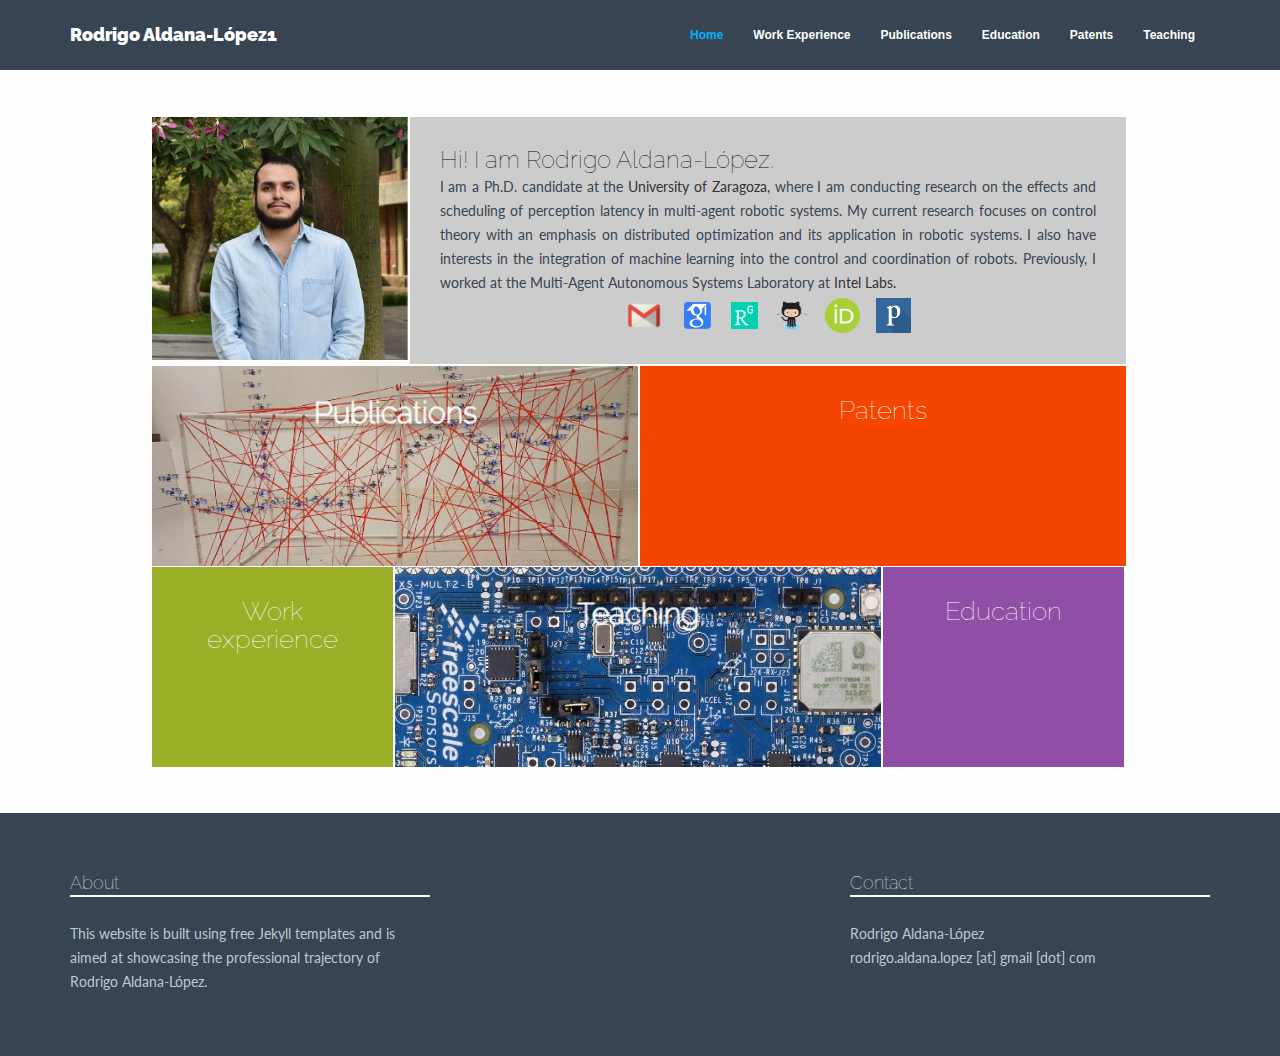
==== index.html @ 0942ccd3 "changed publications" ====
<!DOCTYPE html>
<html>
   <head>
      <meta charset="utf-8">
      <meta http-equiv="X-UA-Compatible" content="IE=edge">
      <meta name="viewport" content="width=device-width, initial-scale=1">
      <meta name="description" content="">
      <meta name="author" content="">
      <link rel="shortcut icon" href="/assets/ico/favicon.ico">
      <title>Rodrigo Aldana-López - Home</title>
      <!-- Bootstrap core CSS -->
      <link href="/assets/css/bootstrap.css" rel="stylesheet">
      <!-- Custom styles for this template -->
      <link href="/assets/css/style.css" rel="stylesheet">
      <link href="/assets/css/font-awesome.min.css" rel="stylesheet">
      <link rel="stylesheet" href="/css/main.css">
      <!--  <link rel="alternate" type="application/rss+xml" title="Rodrigo Aldana-López" href="http://localhost:4000/feed.xml">-->
      <!-- Custom CSS -->
      <!--<link rel="stylesheet" href="/css/main.css">-->
      <!-- Just for debugging purposes. Don't actually copy this line! -->
      <!--[if lt IE 9]><script src="../../assets/js/ie8-responsive-file-warning.js"></script><![endif]-->
      <!-- HTML5 shim and Respond.js IE8 support of HTML5 elements and media queries -->
      <!--[if lt IE 9]>
      <script src="https://oss.maxcdn.com/libs/html5shiv/3.7.0/html5shiv.js"></script>
      <script src="https://oss.maxcdn.com/libs/respond.js/1.4.2/respond.min.js"></script>
      <![endif]-->
   </head>
   <body>
      <!-- Fixed navbar -->
      <div class="navbar navbar-default navbar-fixed-top" role="navigation">
         <div class="container">
            <div class="navbar-header">
               <button type="button" class="navbar-toggle" data-toggle="collapse" data-target=".navbar-collapse">
               <span class="sr-only">Toggle navigation</span>
               <span class="icon-bar"></span>
               <span class="icon-bar"></span>
               <span class="icon-bar"></span>
               </button>
               <a class="navbar-brand" href="/">Rodrigo Aldana-López1</a>
            </div>
            <div class="navbar-collapse collapse navbar-right">
               <ul class="nav navbar-nav">
                  <li class="active"><a href="/">Home</a></li>
                  <li ><a href="career.html">Work Experience</a></li>
                  <li ><a href="publicationsDate.html">Publications</a></li>
                  <li ><a href="education.html">Education</a></li>
                  <li ><a href="patents.html">Patents</a></li>
                  <li ><a href="teaching.html">Teaching</a></li>
               </ul>
            </div>
            <!--/.nav-collapse -->
         </div>
      </div>
      <div class="page-content margin-bot-big">
         <div class="wrapper">
            <div class="home">
               <br><br><br><br><br>
               <div class="col col-12">
                  <div class="col col-33">
                     <div class="block glass"> <img alt="avatar" src="assets/avatar.png" >
                     </div>
                  </div>
                  <div class="col col-34">
                     <div class="block Cgrey">
                        <div class="block-body">
                           <h3>Hi! I am Rodrigo Aldana-López.</h3>
                           <p class="black-text" align="justify">I am a Ph.D. candidate at the <a class="begin-block" href="http://diis.unizar.es/en/PhD_eng" >University of Zaragoza,</a> where I am conducting research on the effects and scheduling of perception latency in multi-agent robotic systems. My current research focuses on control theory with an emphasis on distributed optimization and its application in robotic systems. I also have interests in the integration of machine learning into the control and coordination of robots. Previously, I worked at the Multi-Agent Autonomous Systems Laboratory at <a class="begin-block" href="https://www.intel.es/content/www/es/es/research/overview.html" >Intel Labs.</a>
                           <center>
                              <a href="mailto:rodrigo.aldana.lopez@gmail.com">
                              <img alt="email" src="assets/gmail.png" width="38" height="25">
                              </a>&ensp;
                              <a href="https://scholar.google.com/citations?user=mmp6hHQAAAAJ&hl=es">
                              <img alt="google_scholar" src="assets/google_scholar.png" width="37" height="35">
                              </a>&ensp;
                              <a href="https://www.researchgate.net/profile/Rodrigo-Aldana"> 
                              <img alt="research_gate" src="assets/research_gate.png" width="27" height="25">
                              </a>&ensp; 
                              <a href="https://github.com/RodrigoAldana">
                              <img alt="github" src="assets/github.png" width="35" height="30">
                              </a>&ensp;
                              <a href="https://orcid.org/0000-0001-6939-6523">
                              <img alt="orcid" src="assets/orcid.png" width="35" height="30">
                              </a>&ensp;
                              <a href="https://www.webofscience.com/wos/author/record/AAH-5642-2020">
                              <img alt="publons" src="assets/publons.png" width="35" height="30">
                              </a>
                           </center>
                        </div>
                     </div>
                  </div>
               </div>
               <div class="col col-12">
                  <div class="col col-6">
                     <div class="block" style="background-image:url(assets/1.png); background-position: center; background-size: 100%; opacity:1;">
                        <div class="block-body height-2">
                           <h2 align="center">
                              <a class="custom"  href="publicationsDate.html">Publications</a>
                           </h2>
                        </div>
                     </div>
                  </div>
                  <div class="col col-6">
                     <div class="block Cred">
                        <div class="block-body height-2">
                           <h2 align="center">
                              <a class="post-link blocks"  href="patents.html">Patents</a>
                           </h2>
                        </div>
                     </div>
                  </div>
                  <div class="col col-3">
                     <div class="block Cgreen">
                        <div class="block-body height-2">
                           <h2 align="center">
                              <a class="post-link blocks"  href="career.html">Work experience</a>
                           </h2>
                        </div>
                     </div>
                  </div>
                  <div class="col col-6">
                     <div class="block" style="background-image:url(assets/12.jpg); background-position: center; background-size: 120%; opacity:1;">
                        <div class="block-body height-2">
                           <h2 align="center">
                              <a class="custom"  href="teaching.html">Teaching</a>
                           </h2>
                        </div>
                     </div>
                  </div>
                  <div class="col col-3">
                     <div class="block Cpurple">
                        <div class="block-body height-2">
                           <h2 align="center">
                              <a class="post-link blocks"  href="education.html">Education</a>
                           </h2>
                        </div>
                     </div>
                  </div>
               </div>
            </div>
         </div>
      </div>
      <div id="footerwrap">
         <div class="container">
            <div class="row">
               <div class="col-lg-4">
                  <h4>About</h4>
                  <div class="hline-w"></div>
                  <p>This website is built using free Jekyll templates and is aimed at showcasing the professional trajectory of Rodrigo Aldana-López.</p>
               </div>
               <div class="col-lg-4">
               </div>
               <div class="col-lg-4">
                  <h4>Contact</h4>
                  <div class="hline-w"></div>
                  <p>
                     Rodrigo Aldana-López <br>
                     rodrigo.aldana.lopez [at] gmail [dot] com <br>
                  </p>
               </div>
            </div>
            <! --/row -->
         </div>
         <! --/container -->
      </div>
      <! --/footerwrap -->
      <script src="https://ajax.googleapis.com/ajax/libs/jquery/1.11.0/jquery.min.js"></script>
      <script src="/assets/js/bootstrap.min.js"></script>
      <script src="/assets/js/retina-1.1.0.js"></script>
      <script src="/assets/js/jquery.hoverdir.js"></script>
      <script src="/assets/js/jquery.hoverex.min.js"></script>
      <script src="/assets/js/jquery.prettyPhoto.js"></script>
      <script src="/assets/js/jquery.isotope.min.js"></script>
      <script src="/assets/js/custom.js"></script>
      <script>
         // Portfolio
         (function($) {
         	"use strict";
         	var $container = $('.portfolio'),
         		$items = $container.find('.portfolio-item'),
         		portfolioLayout = 'fitRows';
         		
         		if( $container.hasClass('portfolio-centered') ) {
         			portfolioLayout = 'masonry';
         		}
         				
         		$container.isotope({
         			filter: '*',
         			animationEngine: 'best-available',
         			layoutMode: portfolioLayout,
         			animationOptions: {
         			duration: 750,
         			easing: 'linear',
         			queue: false
         		},
         		masonry: {
         		}
         		}, refreshWaypoints());
         		
         		function refreshWaypoints() {
         			setTimeout(function() {
         			}, 1000);   
         		}
         				
         		$('nav.portfolio-filter ul a').on('click', function() {
         				var selector = $(this).attr('data-filter');
         				$container.isotope({ filter: selector }, refreshWaypoints());
         				$('nav.portfolio-filter ul a').removeClass('active');
         				$(this).addClass('active');
         				return false;
         		});
         		
         		function getColumnNumber() { 
         			var winWidth = $(window).width(), 
         			columnNumber = 1;
         		
         			if (winWidth > 1200) {
         				columnNumber = 5;
         			} else if (winWidth > 950) {
         				columnNumber = 4;
         			} else if (winWidth > 600) {
         				columnNumber = 3;
         			} else if (winWidth > 400) {
         				columnNumber = 2;
         			} else if (winWidth > 250) {
         				columnNumber = 1;
         			}
         				return columnNumber;
         			}       
         			
         			function setColumns() {
         				var winWidth = $(window).width(), 
         				columnNumber = getColumnNumber(), 
         				itemWidth = Math.floor(winWidth / columnNumber);
         				
         				$container.find('.portfolio-item').each(function() { 
         					$(this).css( { 
         					width : itemWidth + 'px' 
         				});
         			});
         		}
         		
         		function setPortfolio() { 
         			setColumns();
         			$container.isotope('reLayout');
         		}
         			
         		$container.imagesLoaded(function () { 
         			setPortfolio();
         		});
         		
         		$(window).on('resize', function () { 
         		setPortfolio();          
         	});
         })(jQuery);
      </script>
   </body>
</html>
---- assets/css/style.css ----
/*	################################################################

	Author: Carlos Alvarez
	URL: http://alvarez.is

	Project Name: SOLID - Bootstrap 3 Theme
	Version: 1.0
	URL: http://alvarez.is
	
################################################################# */ 
@import url(http://fonts.googleapis.com/css?family=Raleway:400,700,900);
@import url(http://fonts.googleapis.com/css?family=Lato:400,900);
@import url("prettyPhoto.css") screen;
@import url("hoverex-all.css") screen;

/*	################################################################
	1. GENERAL STRUCTURES
################################################################# */
	* { 
		margin: 0;
		padding: 0px;
	} 

body { 
	background: #ffffff; 
	margin: 0; 
	height: 100%; 
	color: #384452;
	font-family: 'Lato', sans-serif;
	font-weight: 400;
	}

h1, h2, h3, h4, h5, h6 {
	font-family: 'Raleway', sans-serif;
	font-weight: 700;
}

p { 
	padding: 0; 
	margin-bottom: 12px; 
	font-family: 'Lato', sans-serif;
	font-weight: 400;
	font-size: 14px; 
	line-height: 24px;
	color: #384452; 
	margin-top: 10px; 
}

img {
	height: auto;
	max-width: 100%;
}

ul {
    margin-left: 0;
    padding-left: 20px;
}

ol {
    margin-left: 0;
    padding-left: 26px;
}

a { 
    color:#428bca;
    padding: 0;
	margin: 0;
	text-decoration: none; 
	-webkit-transition: background-color .4s linear, color .4s linear;
	-moz-transition: background-color .4s linear, color .4s linear;
	-o-transition: background-color .4s linear, color .4s linear;
	-ms-transition: background-color .4s linear, color .4s linear;
	transition: background-color .4s linear, color .4s linear;
}
a:hover,
a:focus {
  text-decoration: none;
  color:#01b2fe;
}

::-moz-selection  {
	color: #fff;
	text-shadow:none;
	background:#384452;
}
::selection {
	color: #fff;
	text-shadow:none;
	background:#384452;
}

.centered {
	text-align: center
}

/*	################################################################
	BOOTSTRAP MODIFICATIONS & TWEAKS
################################################################# */
.navbar {
	min-height: 70px;
	padding-top: 10px;
	margin-bottom: 0px;
}

.navbar-brand {
	font-family: 'Raleway', sans-serif;
	font-weight: 900;
}

.navbar-header .navbar-brand {
	color: white;
}

.navbar-default .navbar-nav > li > a {
	color: white;
	font-weight: 700;
	font-size: 12px;
}

.navbar-default .navbar-nav > li > a:hover {
	color: #00b3fe;
}

.navbar-default .navbar-nav > .active > a, .navbar-default .navbar-nav > .active > a:hover, .navbar-default .navbar-nav > .active > a:focus {
	color: #00b3fe;
	background-color: transparent;
}

.navbar-default {
	background-color: #384452;
	border-color: transparent;
}

.dropdown-menu {
	background: #384452;
}

.dropdown-menu > li > a {
	color: white;
	font-weight: 700;
	font-size: 12px;
}

.btn-theme {
  color: #fff;
  background-color: #384452;
  border-color: #384452;
  margin: 4px;
}
.btn-theme:hover,
.btn-theme:focus,
.btn-theme:active,
.btn-theme.active,
.open .dropdown-toggle.btn-theme {
  color: #fff;
  background-color: #00b3fe;
  border-color: #00b3fe;
}

.dmbutton:hover,
.dmbutton:active,
.dmbutton:focus{
	color: #ffffff;
	background-color: #222222;
	border-color: #ffffff;
}
.dmbutton {
	background:rgba(0, 0, 0, 0);
	border: 1px solid #ffffff;
	color: #ffffff;
	-webkit-border-radius: 2px;
	border-radius: 2px;
	padding-top: 1.025rem;
	padding-right: 2.25rem;
	letter-spacing:0.85px;
	padding-bottom: 1.0875rem;
	padding-left: 2.25rem;
	font-size: 1.55rem;
	cursor: pointer;
	font-weight: normal;
	line-height: normal;
	margin: 0 0 1.25rem;
	text-decoration: none;
	text-align: center;
	display: inline-block;
	-webkit-transition: background-color 300ms ease-out;
	-moz-transition: background-color 300ms ease-out;
	transition: background-color 300ms ease-out;
	-webkit-appearance: none;
	font-weight: normal !important;
}

.mtb {
	margin-top: 80px;
	margin-bottom: 80px;
}

.mb {
	margin-bottom: 60px;
}

.mt {
	margin-top: 60px;
}

.hline {
	border-bottom: 2px solid #384452;
}

.hline-w {
	border-bottom: 2px solid #ffffff;
	margin-bottom: 25px;
}
/*	################################################################
	SITE WRAPS
################################################################# */

#headerwrap {
	background-color: #00b3fe;
	min-height: 0px;
	padding-top: 100px;
	padding-bottom: 50px;
	text-align: center;
}

#headerwrap h3, h5 {
	color: white;
	font-weight: 400;
}

#headerwrap h1 {
	color: white;
	margin-bottom: 25px;
}

#headerwrap .img-responsive {
	margin: 0 auto;
}

/* Services Wrap */
#service {
	margin-top: 0px;
	margin-bottom: 0px;
}

#service i {
	color: #00b3fe;
	font-size: 60px;
	padding: 15px;
}

/* Portfolio Wrap */
#portfoliowrap {
	padding-top: 60px;
	margin-bottom: 60px;
	display: block;
	text-align: center
}

#portfoliowrap h3 {
	margin-bottom: 25px;
}

.portfolio {
	padding:0 !important;
	margin:0 !important;
	display:block;
}


.portfolio-item .title:before {border-radius:0; display:none}
.portfolio-item p {margin:0px 0 30px;}
.portfolio-item h3 {margin:-10px 0 10px; font-size:16px; text-transform:uppercase;}


.tpl6 h3
{
	color:#fff;
	margin:0;
	padding:40px 5px 0;
	font-size:16px;
	text-transform:uppercase;
}
.tpl6 .dmbutton
{
	display:inline-block;
	margin:30px 5px 20px 5px;
	font-size:13px;
}

.tpl6 .bg
{
	height:100%;
	width:100%;
	background-color:#00b3fe;
	background-color:rgba(0,179,254,.9);
	text-align:center;
}

/* Testimonials Wrap */
#twrapback {
    background-color: #00b3fe;
    background-color:rgba(0,179,254,.8);
    position: absolute;
    top: 0;
    left: 0;
    width: 100%;
    height: 100%;
}

#twrap {
    background: url(../img/t-back.jpg) no-repeat center top;
    position: relative;
    margin-top: 0px;
	padding-top:60px;
	text-align:center;
	background-attachment: relative;
	background-position: center center;
	min-height: 450px;
	width: 100%;
	
    -webkit-background-size: 100%;
    -moz-background-size: 100%;
    -o-background-size: 100%;
    background-size: 100%;

    -webkit-background-size: cover;
    -moz-background-size: cover;
    -o-background-size: cover;
    background-size: cover;
}

#twrap i {
	font-size: 50px;
	color: white;
	margin-bottom: 25px;
}

#twrap p {
	color: white;
	font-size: 15px;
	line-height: 30px;
}

/* clients logo */
#cwrap {
	background: #f7f7f7;
	margin-top: 0px;
	padding-top: 80px;
	padding-bottom: 100px;
}

#cwrap h3 {
	margin-bottom: 60px;
}

/* Footer */
#footerwrap {
	padding-top: 60px;
	padding-bottom: 60px;
	background: #384452;
}

#footerwrap p {
	color: #bfc9d3;
}

#footerwrap h4 {
	color: #ffffff;
}

#footerwrap i {
	font-size: 30px;
	color: #bfc9d3;
	padding-right: 25px;
}

#footerwrap i:hover {
	color: #00b3fe
}

/*	################################################################
	PAGE CONFIGURATIONS
################################################################# */
/* General Tweaks */

#blue {
	background: #00b3fe;
	margin-top: 60px;
	margin-bottom: 60px;
	padding-top: 25px;
	padding-bottom: 25px;
}

#blue h3 {
	color: white;
	margin-left: 15px;
}

.carousel-inner > .item > img,
.carousel-inner > .item > a > img {
  display: block;
  max-width: 100%;
  height: 600px;
  max-height: 600px;
  margin: 0 auto;
}

.carousel-indicators li {
  display: inline-block;
  width: 10px;
  height: 10px;
  margin: 1px;
  text-indent: -999px;
  cursor: pointer;
  background-color: #ccc \9;
  background-color: rgba(0, 0, 0, 0);
  border: 1px solid #666;
  border-radius: 10px;
}

.ctitle {
	color: #00b3fe;
	font-weight: 700;
	margin-bottom: 15px;
}

csmall {
	font-size: 12px;
	color: #b3b3b3;
}

.spacing {
	margin-top: 40px;
	margin-bottom: 40px;
}

.badge-theme {
	background: #00b3fe;
}

/* Contact Page */
#contactwrap {
	background: url(../img/contact.jpg) no-repeat center top;
	margin-top: -60px;
	padding-top:0px;
	text-align:center;
	background-attachment: relative;
	background-position: center center;
	min-height: 400px;
	width: 100%;
	
    -webkit-background-size: 100%;
    -moz-background-size: 100%;
    -o-background-size: 100%;
    background-size: 100%;

    -webkit-background-size: cover;
    -moz-background-size: cover;
    -o-background-size: cover;
    background-size: cover;
}

/* Blog Page */
.popular-posts { 
	margin: 0px;
	padding-left: 0px;
	}
	
.popular-posts li {
	list-style: none; 
	margin-bottom: 20px; 
	min-height: 70px;
}
.popular-posts li a, 
.popular-posts li a:hover {
	color:#2f2f2f; 
	text-decoration: none;
	}
	
.popular-posts li img {
	float: left; 
	margin-right: 20px;
	}
	
.popular-posts li em {
	font-family: 'Lato', sans-serif;
	font-size: 12px;
	color: #b3b3b3
	}

.popular-posts p {
	line-height: normal;
	margin-bottom: auto;
}	

.share i {
	padding-right: 15px;
	font-size: 18px;
}

a.anchor{
    display: block; 
    position: relative; 
    top: -80px; 
    visibility: hidden;
}
---- css/main.css ----
/**
 * Reset some basic elements
 */
body, h1, h2, h3, h4, h5, h6,
p, blockquote, pre, hr,
dl, dd, ol, ul, figure {
  margin: 0;
  padding: 0; }

/**
 * Basic styling
 */
body {
  font: 100 15px/1.5 "Helvetica Neue", Helvetica, Arial, sans-serif;
  color: #000000;
  background-color: #fefefe;
  -webkit-text-size-adjust: 100%;
  -webkit-font-feature-settings: "kern" 1;
  -moz-font-feature-settings: "kern" 1;
  -o-font-feature-settings: "kern" 1;
  font-feature-settings: "kern" 1;
  font-kerning: normal; }

/**
 * Set `margin-bottom` to maintain vertical rhythm
 */
h1, h2, h3, h4, h5, h6,
p, blockquote, pre,
ul, ol, dl, figure,
.highlight {
  margin-bottom: 2px; }

/**
 * Set header attributes
 */
.site-header {
  text-transform: uppercase; }



/**
 * Images
 */
img {
  max-width: 100%;
  vertical-align: middle; }

/**
 * Figures
 */
figure > img {
  display: block; }

figcaption {
  font-size: 12.25px; }

/**
 * Lists
 */
ul, ol {
  margin-left: 4px; }

li > ul,
li > ol {
  margin-bottom: 0; }

/**
 * Headings
 */
h1, h2, h3, h4, h5, h6 {
  font-weight: 100; }

/**
 * Links
 */
a {
  color: #000000;
  text-decoration: none; }
  a:visited {
    color: #000000; }
  a:hover {
    color: #fefefe; }

  a.begin-block {
  color: #333333;
  text-decoration: none; }
  a.begin-block:visited {
    color: #008B8B; }
  a.begin-block:hover {
    color: #fefefe; }

    a.time-line {
  color: #fefefe;
  text-decoration: none; }
  a.time-line:visited {
    color: #B22222; }
  a.time-line:hover {
    color: #fefefe; }

     a.several {
  color: #000000;
  text-decoration: none; }
  a.time-line:visited {
    color:  #000000; }
  a.time-line:hover {
    color:  #000000; }

/**
 * Blockquotes
 */
blockquote {
  color: #546E7A;
  border-left: 4px solid #c4d0d6;
  padding-left: 2px;
  font-size: 18px;
  letter-spacing: -1px;
  font-style: italic; }
  blockquote > :last-child {
    margin-bottom: 0; }

/**
 * Code formatting
 */
pre,
code {
  font-size: 15px;
  border: 1px solid #104d6b;
  border-radius: 3px;
  background-color: #092d3f; }

code {
  padding: 1px 5px; }

pre {
  padding: 8px 12px;
  overflow-x: auto; }
  pre > code {
    border: 0;
    padding-right: 0;
    padding-left: 0; }

/**
 * Wrapper
 */
.wrapper {
  max-width: -webkit-calc(1000px - (4px * 2));
  max-width: calc(1000px - (4px * 2));
  margin-right: auto;
  margin-left: auto;
  padding-right: 4px;
  padding-left: 4px; }
  @media screen and (max-width: 800px) {
    .wrapper {
      max-width: -webkit-calc(1000px - (4px));
      max-width: calc(1000px - (4px));
      padding-right: 2px;
      padding-left: 2px; } }

/**
 * Clearfix
 */
.wrapper:after, .col-wrapper:after {
  content: "";
  display: table;
  clear: both; }

/**
 * Icons
 */
.icon > svg {
  display: inline-block;
  width: 16px;
  height: 16px;
  vertical-align: middle; }
  .icon > svg path {
    fill: #546E7A; }

/**
 * Blocks
 */
.block {
  overflow: hidden;
  min-height: 200px; }
  .block .block-body {
    margin: 30px;
    min-height: 140px;
    position: relative;
    height: 100%; }

/**
 * Site header
 */
.site-header {
  min-height: 56px;
  position: relative; }

.title {
  padding: 12px;
  float: left;
  background: #F44336; }

.site-title {
  font-size: 16px;
  font-weight: 300;
  line-height: 56px;
  letter-spacing: -1px;
  margin-bottom: 0;
  float: left; }
  .site-title, .site-title:visited {
    color: #fefefe; }

.site-nav {
  float: right;
  line-height: 56px; }
  .site-nav .menu-icon {
    display: none; }
  .site-nav .page-link {
    color: #fefefe;
    line-height: 1.5;
    font-size: 14px; }
    .site-nav .page-link:not(:last-child) {
      margin-right: 20px; }
  @media screen and (max-width: 600px) {
    .site-nav {
      position: absolute;
      top: 9px;
      right: 2px;
      background-color: #082736;
      border: 1px solid #c4d0d6;
      border-radius: 5px;
      text-align: right; }
      .site-nav .menu-icon {
        display: block;
        float: right;
        width: 36px;
        height: 26px;
        line-height: 0;
        padding-top: 10px;
        text-align: center; }
        .site-nav .menu-icon > svg {
          width: 18px;
          height: 15px; }
          .site-nav .menu-icon > svg path {
            fill: #202a2e; }
      .site-nav .trigger {
        clear: both;
        display: none; }
      .site-nav:hover .trigger {
        display: block;
        padding-bottom: 5px; }
      .site-nav .page-link {
        display: block;
        padding: 5px 10px;
        margin-left: 20px; }
        .site-nav .page-link:not(:last-child) {
          margin-right: 0; } }

/**
 * Site footer
 */
.site-footer {
  padding: 4px 0;
  text-align: center; }

.footer-heading {
  font-size: 18px;
  margin-bottom: 2px; }

.contact-list,
.social-media-list {
  list-style: none;
  margin-left: 0; }

/**
 * Grid
 */
.col-wrapper {
  font-size: 15px;
  color: #546E7A;
  margin-left: -2px; }

.col {
  float: left;
  margin-bottom: 1px;
  padding-left: 2px; }

.col-1 {
  width: -webkit-calc(8.33333333% - (4px / 2));
  width: calc(8.33333333% - (4px / 2)); }

.col-2 {
  width: -webkit-calc(16.66666667% - (4px / 2));
  width: calc(16.66666667% - (4px / 2));}

.col-3 {
  width: -webkit-calc(25% - (4px / 2));
  width: calc(25% - (4px / 2)); }

.col-33 {
  width: -webkit-calc(26.5% - (4px / 2));
  width: calc(26.5% - (4px / 2)); }

.col-34 {
  width: -webkit-calc(73.5% - (4px / 2));
  width: calc(73.5% - (4px / 2)); }

.col-4 {
  width: -webkit-calc(33.33333333% - (4px / 2));
  width: calc(33.33333333% - (4px / 2)); }

.col-5 {
  width: -webkit-calc(41.66666667% - (4px / 2));
  width: calc(41.66666667% - (4px / 2)); }

.col-6 {
  width: -webkit-calc(50% - (4px / 2));
  width: calc(50% - (4px / 2)); }

.col-7 {
  width: -webkit-calc(58.33333333% - (4px / 2));
  width: calc(58.33333333% - (4px / 2)); }

.col-8 {
  width: -webkit-calc(66.66666667% - (4px / 2));
  width: calc(66.66666667% - (4px / 2)); }

.col-9 {
  width: -webkit-calc(75% - (4px / 2));
  width: calc(75% - (4px / 2)); }

.col-10 {
  width: -webkit-calc(83.33333333% - (4px / 2));
  width: calc(83.33333333% - (4px / 2)); }

.col-11 {
  width: -webkit-calc(91.66666667% - (4px / 2));
  width: calc(91.66666667% - (4px / 2)); }

.col-12 {
  width: -webkit-calc(100% - (4px / 2));
  width: calc(100% - (4px / 2)); }

@media screen and (max-width: 800px) {
  .col-1,
  .col-2,
  .col-3,
  .col-4,
  .col-5,
  .col-6,
  .col-7,
  .col-8,
  .col-9,
  .col-10,
  .col-11,
  .col-12,
  .col-33,
  .col-34 {
    width: -webkit-calc(100% - (4px / 2));
    width: calc(100% - (4px / Dynamic consensus in multi-robot systems2)); } }
@media screen and (max-width: 600px) {
  .col {
    float: none;
    width: -webkit-calc(95% - (4px / 2));
    width: calc(95% - (4px / 2)); } }
/**
 * Fixed Heights
 */
.height-0 {
  min-height: 10px; }

.height-1 {
  min-height: 140px; }

.height-2 {
  min-height: 280px; }

.height-3 {
  min-height: 420px; }

/**
 * Page content
 */
.page-content {
  padding: 4px 0; }

.page-heading {
  font-size: 20px; }

.post-list {
  margin-left: 0;
  list-style: none; }
  .post-list > li {
    margin-bottom: 4px; }

.post-meta {
  font-size: 12.25px;
  color: #546E7A; }

.post-link {
  display: block;
  font-size: 26px; }

  a.blocks
  { color: #fefefe;
  text-decoration: none; }
  a.blocks:visited {
    color: #fefefe; }
  a.blocks:hover {
    color: #fefefe; }

.pub_list {
  margin-left: 5%;
}


/**
 * Posts
 */
.post-header {
  margin-bottom: 4px; }

.post-title {
  font-size: 42px;
  letter-spacing: -1px;
  line-height: 1; }
  @media screen and (max-width: 800px) {
    .post-title {
      font-size: 36px; } }

.post-content {
  margin-bottom: 4px; }
  .post-content h2 {
    font-size: 32px; }
    @media screen and (max-width: 800px) {
      .post-content h2 {
        font-size: 28px; } }
  .post-content h3 {
    font-size: 26px; }
    @media screen and (max-width: 800px) {
      .post-content h3 {
        font-size: 22px; } }
  .post-content h4 {
    font-size: 20px; }
    @media screen and (max-width: 800px) {
      .post-content h4 {
        font-size: 18px; } }

/**
 * Colors
 */
.white {
  background: #fefefe; }

.white-text {
  color: #fefefe; }

.glass {
  background: #092d3f; }

.glass-text {
  color: #135e82; }

.grey {
  background: #546E7A; }

.grey-text {
  color: #546E7A; }

.teal {
  background: #26A69A; }

.teal-text {
  color: #26A69A; }

.green {
  background: #4CAF50; }

.green-text {
  color: #4CAF50; }

.lime {
  background: #C6FF00; }

.lime-text {
  color: #C6FF00; }

.yellow {
  background: #FFEB3B; }

.yellow-text {
  color: #FFEB3B; }

.orange {
  background: #FB8C00; }

.orange-text {
  color: #FB8C00; }

.red {
  background: #F44336; }

.red-text {
  color: #F44336; }

.pink {
  background: #E91E63; }

.pink-text {
  color: #E91E63; }

.purple {
  background: #9C27B0; }

.purple-text {
  color: #9C27B0; }

.blue {
  background: #2196F3; }

.blue-text {
  color: #2196F3; }

.Cpurple {
  background: #904ea6; }

  .Cblue {
  background: #3da9d7; }

.Cred {
  background: #f44601; }

  .Cgreen {
  background: #9aae28; }

  .Cgrey {
  background: #cccccc; }



/**
 * Margins
 */
.margin-bot-big {
  margin-bottom: 40px; }

.margin-bot {
  margin-bottom: 4px; }

.no-pad {
  padding: 0px; }

/**
 * Borders
 */
.round-top-left {
  border-top-left-radius: 7px; }

.round-top-right {
  border-top-right-radius: 7px; }

.round-bottom-left {
  border-bottom-left-radius: 7px; }

.round-bottom-right {
  border-bottom-right-radius: 7px; }

/**
 * Text align
 */
.align-bottom-right {
  position: absolute;
  bottom: 0;
  right: 0;
  text-align: right; }

  .align-top-right {
  position: absolute;
  top: 0;
  left: 0;
  text-align: right; }

/**
 * Progress bars
 */
.progress {
  width: 100%;
  height: 5px;
  background: #082736;
  border-radius: 2px;
  margin-top: 5px; }
  .progress .progress-1 {
    width: 10%;
    height: 100%;
    background-color: #F44336;
    border-radius: 2px; }
  .progress .progress-2 {
    width: 20%;
    height: 100%;
    background-color: #F44336;
    border-radius: 2px; }
  .progress .progress-3 {
    width: 30%;
    height: 100%;
    background-color: #FB8C00;
    border-radius: 2px; }
  .progress .progress-4 {
    width: 40%;
    height: 100%;
    background-color: #FB8C00;
    border-radius: 2px; }
  .progress .progress-5 {
    width: 50%;
    height: 100%;
    background-color: #FFEB3B;
    border-radius: 2px; }
  .progress .progress-6 {
    width: 60%;
    height: 100%;
    background-color: #FFEB3B;
    border-radius: 2px; }
  .progress .progress-7 {
    width: 70%;
    height: 100%;
    background-color: #4CAF50;
    border-radius: 2px; }
  .progress .progress-8 {
    width: 80%;
    height: 100%;
    background-color: #4CAF50;
    border-radius: 2px; }
  .progress .progress-9 {
    width: 90%;
    height: 100%;
    background-color: #4CAF50;
    border-radius: 2px; }
  .progress .progress-10 {
    width: 100%;
    height: 100%;
    background-color: #4CAF50;
    border-radius: 2px; }

/**
 * Syntax highlighting styles
 */
.highlight {
  background: #092d3f; }
  .highlighter-rouge .highlight {
    background: #eef; }
  .highlight .c {
    color: #998;
    font-style: italic; }
  .highlight .err {
    color: #a61717;
    background-color: #e3d2d2; }
  .highlight .k {
    font-weight: bold; }
  .highlight .o {
    font-weight: bold; }
  .highlight .cm {
    color: #998;
    font-style: italic; }
  .highlight .cp {
    color: #999;
    font-weight: bold; }
  .highlight .c1 {
    color: #998;
    font-style: italic; }
  .highlight .cs {
    color: #999;
    font-weight: bold;
    font-style: italic; }
  .highlight .gd {
    color: #000;
    background-color: #fdd; }
  .highlight .gd .x {
    color: #000;
    background-color: #faa; }
  .highlight .ge {
    font-style: italic; }
  .highlight .gr {
    color: #a00; }
  .highlight .gh {
    color: #999; }
  .highlight .gi {
    color: #000;
    background-color: #dfd; }
  .highlight .gi .x {
    color: #000;
    background-color: #afa; }
  .highlight .go {
    color: #888; }
  .highlight .gp {
    color: #555; }
  .highlight .gs {
    font-weight: bold; }
  .highlight .gu {
    color: #aaa; }
  .highlight .gt {
    color: #a00; }
  .highlight .kc {
    font-weight: bold; }
  .highlight .kd {
    font-weight: bold; }
  .highlight .kp {
    font-weight: bold; }
  .highlight .kr {
    font-weight: bold; }
  .highlight .kt {
    color: #458;
    font-weight: bold; }
  .highlight .m {
    color: #099; }
  .highlight .s {
    color: #d14; }
  .highlight .na {
    color: #008080; }
  .highlight .nb {
    color: #0086B3; }
  .highlight .nc {
    color: #458;
    font-weight: bold; }
  .highlight .no {
    color: #008080; }
  .highlight .ni {
    color: #800080; }
  .highlight .ne {
    color: #900;
    font-weight: bold; }
  .highlight .nf {
    color: #900;
    font-weight: bold; }
  .highlight .nn {
    color: #555; }
  .highlight .nt {
    color: #000080; }
  .highlight .nv {
    color: #008080; }
  .highlight .ow {
    font-weight: bold; }
  .highlight .w {
    color: #bbb; }
  .highlight .mf {
    color: #099; }
  .highlight .mh {
    color: #099; }
  .highlight .mi {
    color: #099; }
  .highlight .mo {
    color: #099; }
  .highlight .sb {
    color: #d14; }
  .highlight .sc {
    color: #d14; }
  .highlight .sd {
    color: #d14; }
  .highlight .s2 {
    color: #d14; }
  .highlight .se {
    color: #d14; }
  .highlight .sh {
    color: #d14; }
  .highlight .si {
    color: #d14; }
  .highlight .sx {
    color: #d14; }
  .highlight .sr {
    color: #009926; }
  .highlight .s1 {
    color: #d14; }
  .highlight .ss {
    color: #990073; }
  .highlight .bp {
    color: #999; }
  .highlight .vc {
    color: #008080; }
  .highlight .vg {
    color: #008080; }
  .highlight .vi {
    color: #008080; }
  .highlight .il {
    color: #099; }
.custom{
    color: #fefefe;
    text-shadow: -1px 0 white, 0 1px white, 1px 0 white, 0 -1px white;
}
---- css/main.css ----
/**
 * Reset some basic elements
 */
body, h1, h2, h3, h4, h5, h6,
p, blockquote, pre, hr,
dl, dd, ol, ul, figure {
  margin: 0;
  padding: 0; }

/**
 * Basic styling
 */
body {
  font: 100 15px/1.5 "Helvetica Neue", Helvetica, Arial, sans-serif;
  color: #000000;
  background-color: #fefefe;
  -webkit-text-size-adjust: 100%;
  -webkit-font-feature-settings: "kern" 1;
  -moz-font-feature-settings: "kern" 1;
  -o-font-feature-settings: "kern" 1;
  font-feature-settings: "kern" 1;
  font-kerning: normal; }

/**
 * Set `margin-bottom` to maintain vertical rhythm
 */
h1, h2, h3, h4, h5, h6,
p, blockquote, pre,
ul, ol, dl, figure,
.highlight {
  margin-bottom: 2px; }

/**
 * Set header attributes
 */
.site-header {
  text-transform: uppercase; }



/**
 * Images
 */
img {
  max-width: 100%;
  vertical-align: middle; }

/**
 * Figures
 */
figure > img {
  display: block; }

figcaption {
  font-size: 12.25px; }

/**
 * Lists
 */
ul, ol {
  margin-left: 4px; }

li > ul,
li > ol {
  margin-bottom: 0; }

/**
 * Headings
 */
h1, h2, h3, h4, h5, h6 {
  font-weight: 100; }

/**
 * Links
 */
a {
  color: #000000;
  text-decoration: none; }
  a:visited {
    color: #000000; }
  a:hover {
    color: #fefefe; }

  a.begin-block {
  color: #333333;
  text-decoration: none; }
  a.begin-block:visited {
    color: #008B8B; }
  a.begin-block:hover {
    color: #fefefe; }

    a.time-line {
  color: #fefefe;
  text-decoration: none; }
  a.time-line:visited {
    color: #B22222; }
  a.time-line:hover {
    color: #fefefe; }

     a.several {
  color: #000000;
  text-decoration: none; }
  a.time-line:visited {
    color:  #000000; }
  a.time-line:hover {
    color:  #000000; }

/**
 * Blockquotes
 */
blockquote {
  color: #546E7A;
  border-left: 4px solid #c4d0d6;
  padding-left: 2px;
  font-size: 18px;
  letter-spacing: -1px;
  font-style: italic; }
  blockquote > :last-child {
    margin-bottom: 0; }

/**
 * Code formatting
 */
pre,
code {
  font-size: 15px;
  border: 1px solid #104d6b;
  border-radius: 3px;
  background-color: #092d3f; }

code {
  padding: 1px 5px; }

pre {
  padding: 8px 12px;
  overflow-x: auto; }
  pre > code {
    border: 0;
    padding-right: 0;
    padding-left: 0; }

/**
 * Wrapper
 */
.wrapper {
  max-width: -webkit-calc(1000px - (4px * 2));
  max-width: calc(1000px - (4px * 2));
  margin-right: auto;
  margin-left: auto;
  padding-right: 4px;
  padding-left: 4px; }
  @media screen and (max-width: 800px) {
    .wrapper {
      max-width: -webkit-calc(1000px - (4px));
      max-width: calc(1000px - (4px));
      padding-right: 2px;
      padding-left: 2px; } }

/**
 * Clearfix
 */
.wrapper:after, .col-wrapper:after {
  content: "";
  display: table;
  clear: both; }

/**
 * Icons
 */
.icon > svg {
  display: inline-block;
  width: 16px;
  height: 16px;
  vertical-align: middle; }
  .icon > svg path {
    fill: #546E7A; }

/**
 * Blocks
 */
.block {
  overflow: hidden;
  min-height: 200px; }
  .block .block-body {
    margin: 30px;
    min-height: 140px;
    position: relative;
    height: 100%; }

/**
 * Site header
 */
.site-header {
  min-height: 56px;
  position: relative; }

.title {
  padding: 12px;
  float: left;
  background: #F44336; }

.site-title {
  font-size: 16px;
  font-weight: 300;
  line-height: 56px;
  letter-spacing: -1px;
  margin-bottom: 0;
  float: left; }
  .site-title, .site-title:visited {
    color: #fefefe; }

.site-nav {
  float: right;
  line-height: 56px; }
  .site-nav .menu-icon {
    display: none; }
  .site-nav .page-link {
    color: #fefefe;
    line-height: 1.5;
    font-size: 14px; }
    .site-nav .page-link:not(:last-child) {
      margin-right: 20px; }
  @media screen and (max-width: 600px) {
    .site-nav {
      position: absolute;
      top: 9px;
      right: 2px;
      background-color: #082736;
      border: 1px solid #c4d0d6;
      border-radius: 5px;
      text-align: right; }
      .site-nav .menu-icon {
        display: block;
        float: right;
        width: 36px;
        height: 26px;
        line-height: 0;
        padding-top: 10px;
        text-align: center; }
        .site-nav .menu-icon > svg {
          width: 18px;
          height: 15px; }
          .site-nav .menu-icon > svg path {
            fill: #202a2e; }
      .site-nav .trigger {
        clear: both;
        display: none; }
      .site-nav:hover .trigger {
        display: block;
        padding-bottom: 5px; }
      .site-nav .page-link {
        display: block;
        padding: 5px 10px;
        margin-left: 20px; }
        .site-nav .page-link:not(:last-child) {
          margin-right: 0; } }

/**
 * Site footer
 */
.site-footer {
  padding: 4px 0;
  text-align: center; }

.footer-heading {
  font-size: 18px;
  margin-bottom: 2px; }

.contact-list,
.social-media-list {
  list-style: none;
  margin-left: 0; }

/**
 * Grid
 */
.col-wrapper {
  font-size: 15px;
  color: #546E7A;
  margin-left: -2px; }

.col {
  float: left;
  margin-bottom: 1px;
  padding-left: 2px; }

.col-1 {
  width: -webkit-calc(8.33333333% - (4px / 2));
  width: calc(8.33333333% - (4px / 2)); }

.col-2 {
  width: -webkit-calc(16.66666667% - (4px / 2));
  width: calc(16.66666667% - (4px / 2));}

.col-3 {
  width: -webkit-calc(25% - (4px / 2));
  width: calc(25% - (4px / 2)); }

.col-33 {
  width: -webkit-calc(26.5% - (4px / 2));
  width: calc(26.5% - (4px / 2)); }

.col-34 {
  width: -webkit-calc(73.5% - (4px / 2));
  width: calc(73.5% - (4px / 2)); }

.col-4 {
  width: -webkit-calc(33.33333333% - (4px / 2));
  width: calc(33.33333333% - (4px / 2)); }

.col-5 {
  width: -webkit-calc(41.66666667% - (4px / 2));
  width: calc(41.66666667% - (4px / 2)); }

.col-6 {
  width: -webkit-calc(50% - (4px / 2));
  width: calc(50% - (4px / 2)); }

.col-7 {
  width: -webkit-calc(58.33333333% - (4px / 2));
  width: calc(58.33333333% - (4px / 2)); }

.col-8 {
  width: -webkit-calc(66.66666667% - (4px / 2));
  width: calc(66.66666667% - (4px / 2)); }

.col-9 {
  width: -webkit-calc(75% - (4px / 2));
  width: calc(75% - (4px / 2)); }

.col-10 {
  width: -webkit-calc(83.33333333% - (4px / 2));
  width: calc(83.33333333% - (4px / 2)); }

.col-11 {
  width: -webkit-calc(91.66666667% - (4px / 2));
  width: calc(91.66666667% - (4px / 2)); }

.col-12 {
  width: -webkit-calc(100% - (4px / 2));
  width: calc(100% - (4px / 2)); }

@media screen and (max-width: 800px) {
  .col-1,
  .col-2,
  .col-3,
  .col-4,
  .col-5,
  .col-6,
  .col-7,
  .col-8,
  .col-9,
  .col-10,
  .col-11,
  .col-12,
  .col-33,
  .col-34 {
    width: -webkit-calc(100% - (4px / 2));
    width: calc(100% - (4px / Dynamic consensus in multi-robot systems2)); } }
@media screen and (max-width: 600px) {
  .col {
    float: none;
    width: -webkit-calc(95% - (4px / 2));
    width: calc(95% - (4px / 2)); } }
/**
 * Fixed Heights
 */
.height-0 {
  min-height: 10px; }

.height-1 {
  min-height: 140px; }

.height-2 {
  min-height: 280px; }

.height-3 {
  min-height: 420px; }

/**
 * Page content
 */
.page-content {
  padding: 4px 0; }

.page-heading {
  font-size: 20px; }

.post-list {
  margin-left: 0;
  list-style: none; }
  .post-list > li {
    margin-bottom: 4px; }

.post-meta {
  font-size: 12.25px;
  color: #546E7A; }

.post-link {
  display: block;
  font-size: 26px; }

  a.blocks
  { color: #fefefe;
  text-decoration: none; }
  a.blocks:visited {
    color: #fefefe; }
  a.blocks:hover {
    color: #fefefe; }

.pub_list {
  margin-left: 5%;
}


/**
 * Posts
 */
.post-header {
  margin-bottom: 4px; }

.post-title {
  font-size: 42px;
  letter-spacing: -1px;
  line-height: 1; }
  @media screen and (max-width: 800px) {
    .post-title {
      font-size: 36px; } }

.post-content {
  margin-bottom: 4px; }
  .post-content h2 {
    font-size: 32px; }
    @media screen and (max-width: 800px) {
      .post-content h2 {
        font-size: 28px; } }
  .post-content h3 {
    font-size: 26px; }
    @media screen and (max-width: 800px) {
      .post-content h3 {
        font-size: 22px; } }
  .post-content h4 {
    font-size: 20px; }
    @media screen and (max-width: 800px) {
      .post-content h4 {
        font-size: 18px; } }

/**
 * Colors
 */
.white {
  background: #fefefe; }

.white-text {
  color: #fefefe; }

.glass {
  background: #092d3f; }

.glass-text {
  color: #135e82; }

.grey {
  background: #546E7A; }

.grey-text {
  color: #546E7A; }

.teal {
  background: #26A69A; }

.teal-text {
  color: #26A69A; }

.green {
  background: #4CAF50; }

.green-text {
  color: #4CAF50; }

.lime {
  background: #C6FF00; }

.lime-text {
  color: #C6FF00; }

.yellow {
  background: #FFEB3B; }

.yellow-text {
  color: #FFEB3B; }

.orange {
  background: #FB8C00; }

.orange-text {
  color: #FB8C00; }

.red {
  background: #F44336; }

.red-text {
  color: #F44336; }

.pink {
  background: #E91E63; }

.pink-text {
  color: #E91E63; }

.purple {
  background: #9C27B0; }

.purple-text {
  color: #9C27B0; }

.blue {
  background: #2196F3; }

.blue-text {
  color: #2196F3; }

.Cpurple {
  background: #904ea6; }

  .Cblue {
  background: #3da9d7; }

.Cred {
  background: #f44601; }

  .Cgreen {
  background: #9aae28; }

  .Cgrey {
  background: #cccccc; }



/**
 * Margins
 */
.margin-bot-big {
  margin-bottom: 40px; }

.margin-bot {
  margin-bottom: 4px; }

.no-pad {
  padding: 0px; }

/**
 * Borders
 */
.round-top-left {
  border-top-left-radius: 7px; }

.round-top-right {
  border-top-right-radius: 7px; }

.round-bottom-left {
  border-bottom-left-radius: 7px; }

.round-bottom-right {
  border-bottom-right-radius: 7px; }

/**
 * Text align
 */
.align-bottom-right {
  position: absolute;
  bottom: 0;
  right: 0;
  text-align: right; }

  .align-top-right {
  position: absolute;
  top: 0;
  left: 0;
  text-align: right; }

/**
 * Progress bars
 */
.progress {
  width: 100%;
  height: 5px;
  background: #082736;
  border-radius: 2px;
  margin-top: 5px; }
  .progress .progress-1 {
    width: 10%;
    height: 100%;
    background-color: #F44336;
    border-radius: 2px; }
  .progress .progress-2 {
    width: 20%;
    height: 100%;
    background-color: #F44336;
    border-radius: 2px; }
  .progress .progress-3 {
    width: 30%;
    height: 100%;
    background-color: #FB8C00;
    border-radius: 2px; }
  .progress .progress-4 {
    width: 40%;
    height: 100%;
    background-color: #FB8C00;
    border-radius: 2px; }
  .progress .progress-5 {
    width: 50%;
    height: 100%;
    background-color: #FFEB3B;
    border-radius: 2px; }
  .progress .progress-6 {
    width: 60%;
    height: 100%;
    background-color: #FFEB3B;
    border-radius: 2px; }
  .progress .progress-7 {
    width: 70%;
    height: 100%;
    background-color: #4CAF50;
    border-radius: 2px; }
  .progress .progress-8 {
    width: 80%;
    height: 100%;
    background-color: #4CAF50;
    border-radius: 2px; }
  .progress .progress-9 {
    width: 90%;
    height: 100%;
    background-color: #4CAF50;
    border-radius: 2px; }
  .progress .progress-10 {
    width: 100%;
    height: 100%;
    background-color: #4CAF50;
    border-radius: 2px; }

/**
 * Syntax highlighting styles
 */
.highlight {
  background: #092d3f; }
  .highlighter-rouge .highlight {
    background: #eef; }
  .highlight .c {
    color: #998;
    font-style: italic; }
  .highlight .err {
    color: #a61717;
    background-color: #e3d2d2; }
  .highlight .k {
    font-weight: bold; }
  .highlight .o {
    font-weight: bold; }
  .highlight .cm {
    color: #998;
    font-style: italic; }
  .highlight .cp {
    color: #999;
    font-weight: bold; }
  .highlight .c1 {
    color: #998;
    font-style: italic; }
  .highlight .cs {
    color: #999;
    font-weight: bold;
    font-style: italic; }
  .highlight .gd {
    color: #000;
    background-color: #fdd; }
  .highlight .gd .x {
    color: #000;
    background-color: #faa; }
  .highlight .ge {
    font-style: italic; }
  .highlight .gr {
    color: #a00; }
  .highlight .gh {
    color: #999; }
  .highlight .gi {
    color: #000;
    background-color: #dfd; }
  .highlight .gi .x {
    color: #000;
    background-color: #afa; }
  .highlight .go {
    color: #888; }
  .highlight .gp {
    color: #555; }
  .highlight .gs {
    font-weight: bold; }
  .highlight .gu {
    color: #aaa; }
  .highlight .gt {
    color: #a00; }
  .highlight .kc {
    font-weight: bold; }
  .highlight .kd {
    font-weight: bold; }
  .highlight .kp {
    font-weight: bold; }
  .highlight .kr {
    font-weight: bold; }
  .highlight .kt {
    color: #458;
    font-weight: bold; }
  .highlight .m {
    color: #099; }
  .highlight .s {
    color: #d14; }
  .highlight .na {
    color: #008080; }
  .highlight .nb {
    color: #0086B3; }
  .highlight .nc {
    color: #458;
    font-weight: bold; }
  .highlight .no {
    color: #008080; }
  .highlight .ni {
    color: #800080; }
  .highlight .ne {
    color: #900;
    font-weight: bold; }
  .highlight .nf {
    color: #900;
    font-weight: bold; }
  .highlight .nn {
    color: #555; }
  .highlight .nt {
    color: #000080; }
  .highlight .nv {
    color: #008080; }
  .highlight .ow {
    font-weight: bold; }
  .highlight .w {
    color: #bbb; }
  .highlight .mf {
    color: #099; }
  .highlight .mh {
    color: #099; }
  .highlight .mi {
    color: #099; }
  .highlight .mo {
    color: #099; }
  .highlight .sb {
    color: #d14; }
  .highlight .sc {
    color: #d14; }
  .highlight .sd {
    color: #d14; }
  .highlight .s2 {
    color: #d14; }
  .highlight .se {
    color: #d14; }
  .highlight .sh {
    color: #d14; }
  .highlight .si {
    color: #d14; }
  .highlight .sx {
    color: #d14; }
  .highlight .sr {
    color: #009926; }
  .highlight .s1 {
    color: #d14; }
  .highlight .ss {
    color: #990073; }
  .highlight .bp {
    color: #999; }
  .highlight .vc {
    color: #008080; }
  .highlight .vg {
    color: #008080; }
  .highlight .vi {
    color: #008080; }
  .highlight .il {
    color: #099; }
.custom{
    color: #fefefe;
    text-shadow: -1px 0 white, 0 1px white, 1px 0 white, 0 -1px white;
}
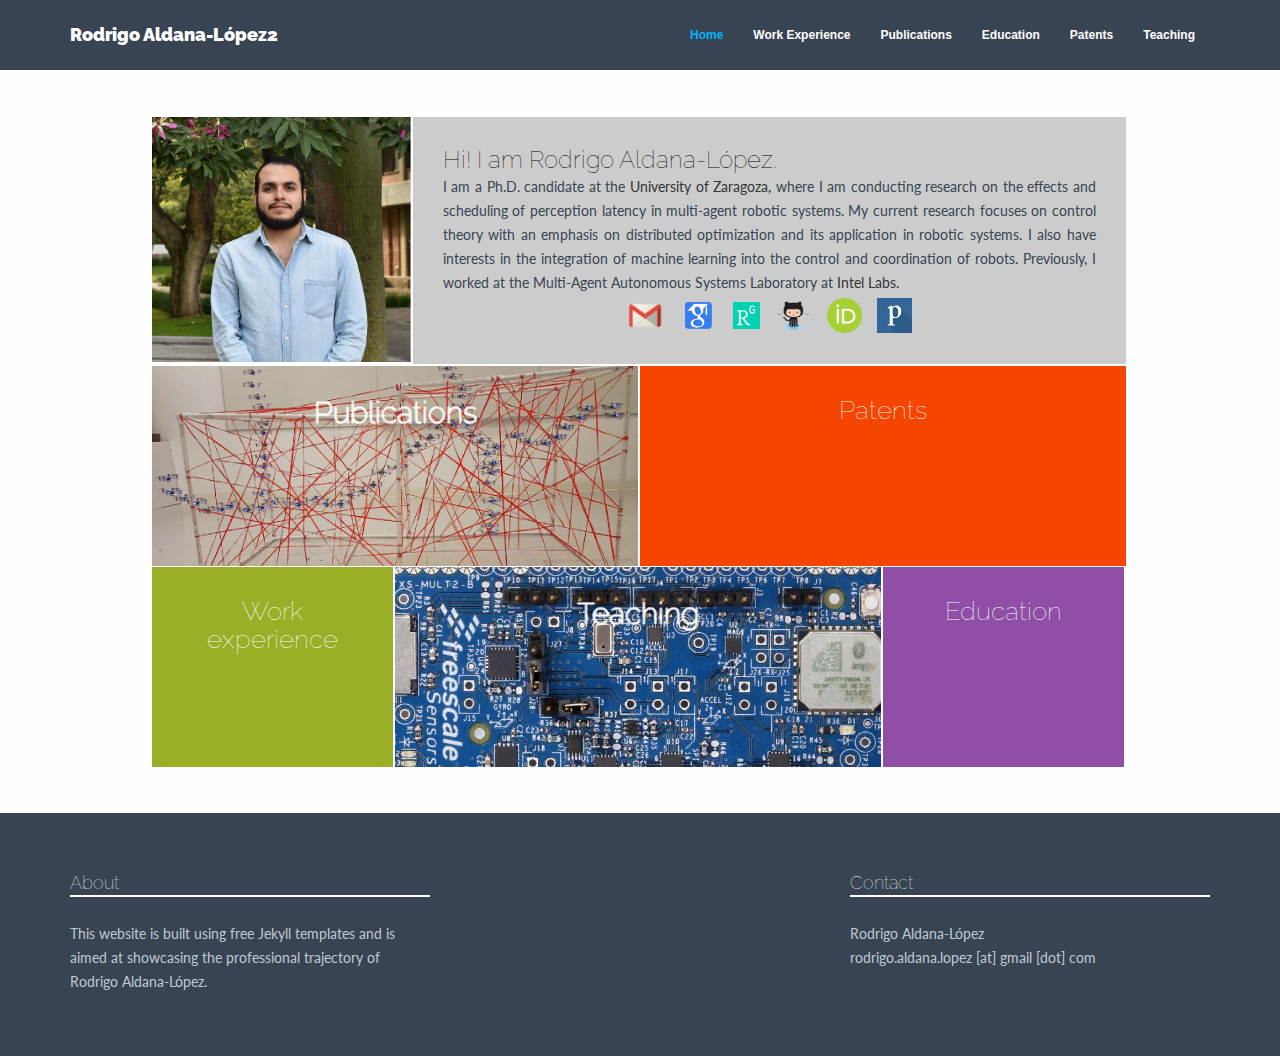
==== commit 62b4d795: "changed publications" ====
--- a/index.html
+++ b/index.html
@@ -36,7 +36,7 @@
                <span class="icon-bar"></span>
                <span class="icon-bar"></span>
                </button>
-               <a class="navbar-brand" href="/">Rodrigo Aldana-López1</a>
+               <a class="navbar-brand" href="/">Rodrigo Aldana-López2</a>
             </div>
             <div class="navbar-collapse collapse navbar-right">
                <ul class="nav navbar-nav">
--- a/css/main.css
+++ b/css/main.css
@@ -297,12 +297,12 @@
   width: calc(25% - (4px / 2)); }
 
 .col-33 {
-  width: -webkit-calc(26.5% - (4px / 2));
-  width: calc(26.5% - (4px / 2)); }
+  width: -webkit-calc(26.8% - (4px / 2));
+  width: calc(26.8% - (4px / 2)); }
 
 .col-34 {
-  width: -webkit-calc(73.5% - (4px / 2));
-  width: calc(73.5% - (4px / 2)); }
+  width: -webkit-calc(73.2% - (4px / 2));
+  width: calc(73.2% - (4px / 2)); }
 
 .col-4 {
   width: -webkit-calc(33.33333333% - (4px / 2));
--- a/css/main.css
+++ b/css/main.css
@@ -297,12 +297,12 @@
   width: calc(25% - (4px / 2)); }
 
 .col-33 {
-  width: -webkit-calc(26.5% - (4px / 2));
-  width: calc(26.5% - (4px / 2)); }
+  width: -webkit-calc(26.8% - (4px / 2));
+  width: calc(26.8% - (4px / 2)); }
 
 .col-34 {
-  width: -webkit-calc(73.5% - (4px / 2));
-  width: calc(73.5% - (4px / 2)); }
+  width: -webkit-calc(73.2% - (4px / 2));
+  width: calc(73.2% - (4px / 2)); }
 
 .col-4 {
   width: -webkit-calc(33.33333333% - (4px / 2));
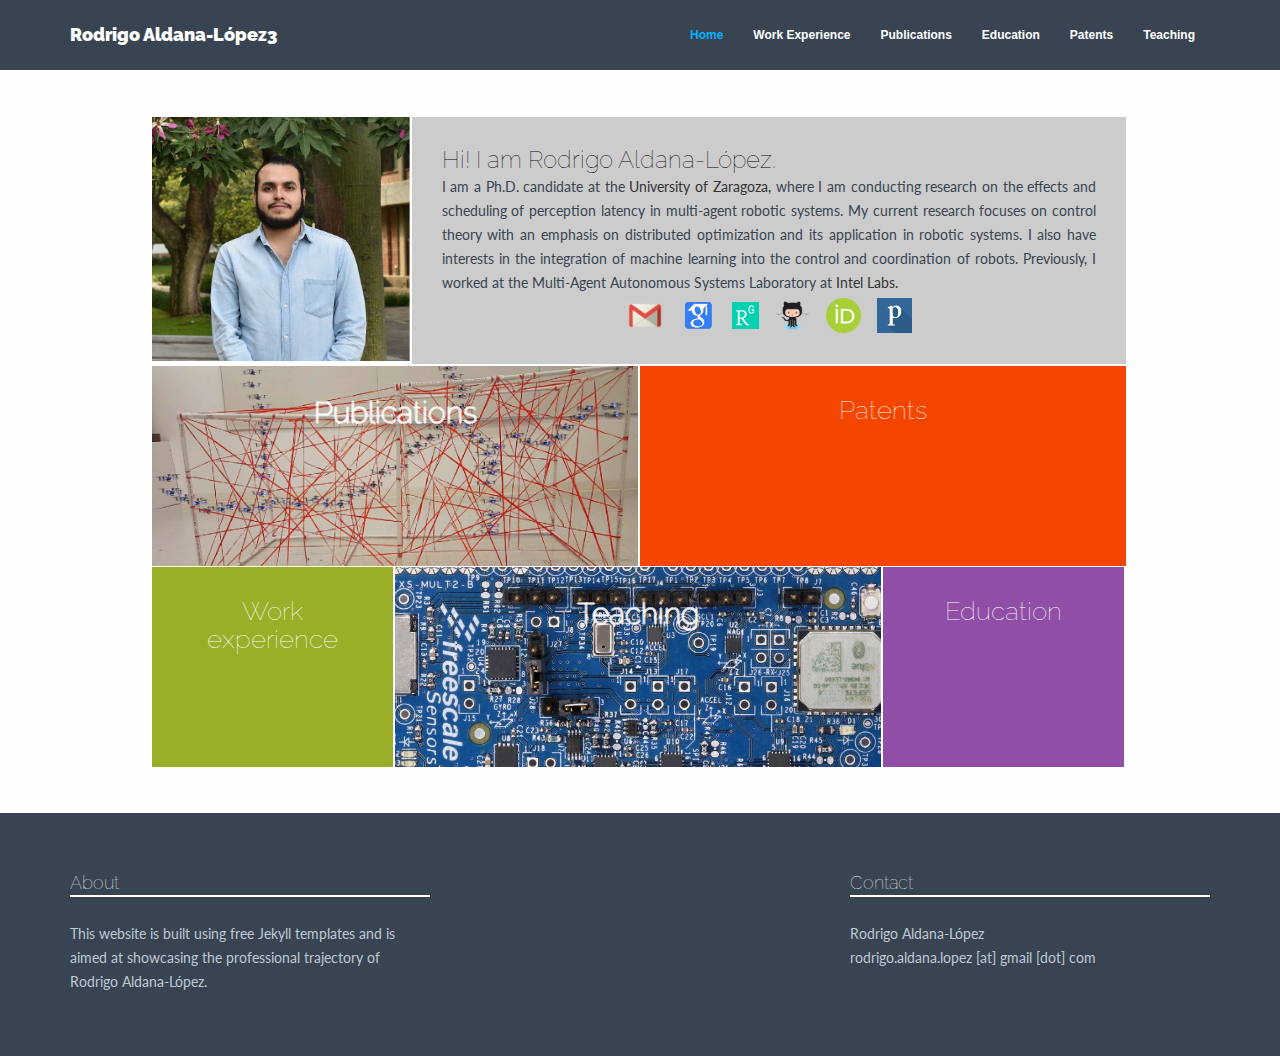
==== commit 1cd536f8: "changed publications" ====
--- a/index.html
+++ b/index.html
@@ -36,7 +36,7 @@
                <span class="icon-bar"></span>
                <span class="icon-bar"></span>
                </button>
-               <a class="navbar-brand" href="/">Rodrigo Aldana-López2</a>
+               <a class="navbar-brand" href="/">Rodrigo Aldana-López3</a>
             </div>
             <div class="navbar-collapse collapse navbar-right">
                <ul class="nav navbar-nav">
--- a/css/main.css
+++ b/css/main.css
@@ -297,12 +297,12 @@
   width: calc(25% - (4px / 2)); }
 
 .col-33 {
-  width: -webkit-calc(26.8% - (4px / 2));
-  width: calc(26.8% - (4px / 2)); }
+  width: -webkit-calc(26.7% - (4px / 2));
+  width: calc(26.7% - (4px / 2)); }
 
 .col-34 {
-  width: -webkit-calc(73.2% - (4px / 2));
-  width: calc(73.2% - (4px / 2)); }
+  width: -webkit-calc(73.3% - (4px / 2));
+  width: calc(73.3% - (4px / 2)); }
 
 .col-4 {
   width: -webkit-calc(33.33333333% - (4px / 2));
--- a/css/main.css
+++ b/css/main.css
@@ -297,12 +297,12 @@
   width: calc(25% - (4px / 2)); }
 
 .col-33 {
-  width: -webkit-calc(26.8% - (4px / 2));
-  width: calc(26.8% - (4px / 2)); }
+  width: -webkit-calc(26.7% - (4px / 2));
+  width: calc(26.7% - (4px / 2)); }
 
 .col-34 {
-  width: -webkit-calc(73.2% - (4px / 2));
-  width: calc(73.2% - (4px / 2)); }
+  width: -webkit-calc(73.3% - (4px / 2));
+  width: calc(73.3% - (4px / 2)); }
 
 .col-4 {
   width: -webkit-calc(33.33333333% - (4px / 2));
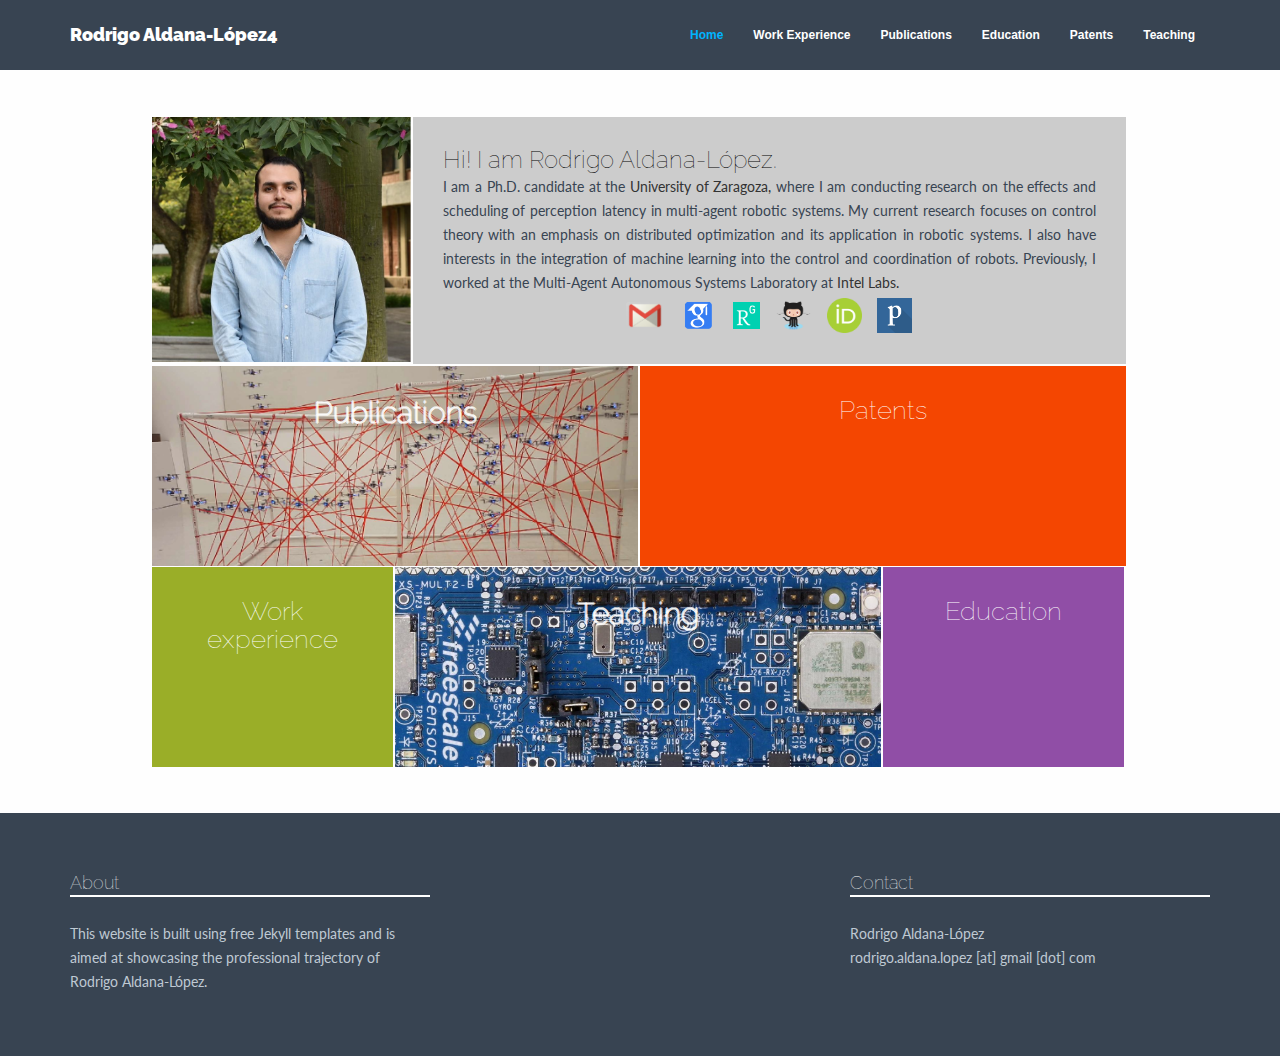
==== commit 173fb0b3: "changed publications" ====
--- a/index.html
+++ b/index.html
@@ -36,7 +36,7 @@
                <span class="icon-bar"></span>
                <span class="icon-bar"></span>
                </button>
-               <a class="navbar-brand" href="/">Rodrigo Aldana-López3</a>
+               <a class="navbar-brand" href="/">Rodrigo Aldana-López4</a>
             </div>
             <div class="navbar-collapse collapse navbar-right">
                <ul class="nav navbar-nav">
--- a/css/main.css
+++ b/css/main.css
@@ -297,12 +297,12 @@
   width: calc(25% - (4px / 2)); }
 
 .col-33 {
-  width: -webkit-calc(26.7% - (4px / 2));
-  width: calc(26.7% - (4px / 2)); }
+  width: -webkit-calc(26.8% - (4px / 2));
+  width: calc(26.8% - (4px / 2)); }
 
 .col-34 {
-  width: -webkit-calc(73.3% - (4px / 2));
-  width: calc(73.3% - (4px / 2)); }
+  width: -webkit-calc(73.2% - (4px / 2));
+  width: calc(73.2% - (4px / 2)); }
 
 .col-4 {
   width: -webkit-calc(33.33333333% - (4px / 2));
@@ -360,8 +360,8 @@
 @media screen and (max-width: 600px) {
   .col {
     float: none;
-    width: -webkit-calc(95% - (4px / 2));
-    width: calc(95% - (4px / 2)); } }
+    width: -webkit-calc(100% - (4px / 2));
+    width: calc(100% - (4px / 2)); } }
 /**
  * Fixed Heights
  */
--- a/css/main.css
+++ b/css/main.css
@@ -297,12 +297,12 @@
   width: calc(25% - (4px / 2)); }
 
 .col-33 {
-  width: -webkit-calc(26.7% - (4px / 2));
-  width: calc(26.7% - (4px / 2)); }
+  width: -webkit-calc(26.8% - (4px / 2));
+  width: calc(26.8% - (4px / 2)); }
 
 .col-34 {
-  width: -webkit-calc(73.3% - (4px / 2));
-  width: calc(73.3% - (4px / 2)); }
+  width: -webkit-calc(73.2% - (4px / 2));
+  width: calc(73.2% - (4px / 2)); }
 
 .col-4 {
   width: -webkit-calc(33.33333333% - (4px / 2));
@@ -360,8 +360,8 @@
 @media screen and (max-width: 600px) {
   .col {
     float: none;
-    width: -webkit-calc(95% - (4px / 2));
-    width: calc(95% - (4px / 2)); } }
+    width: -webkit-calc(100% - (4px / 2));
+    width: calc(100% - (4px / 2)); } }
 /**
  * Fixed Heights
  */
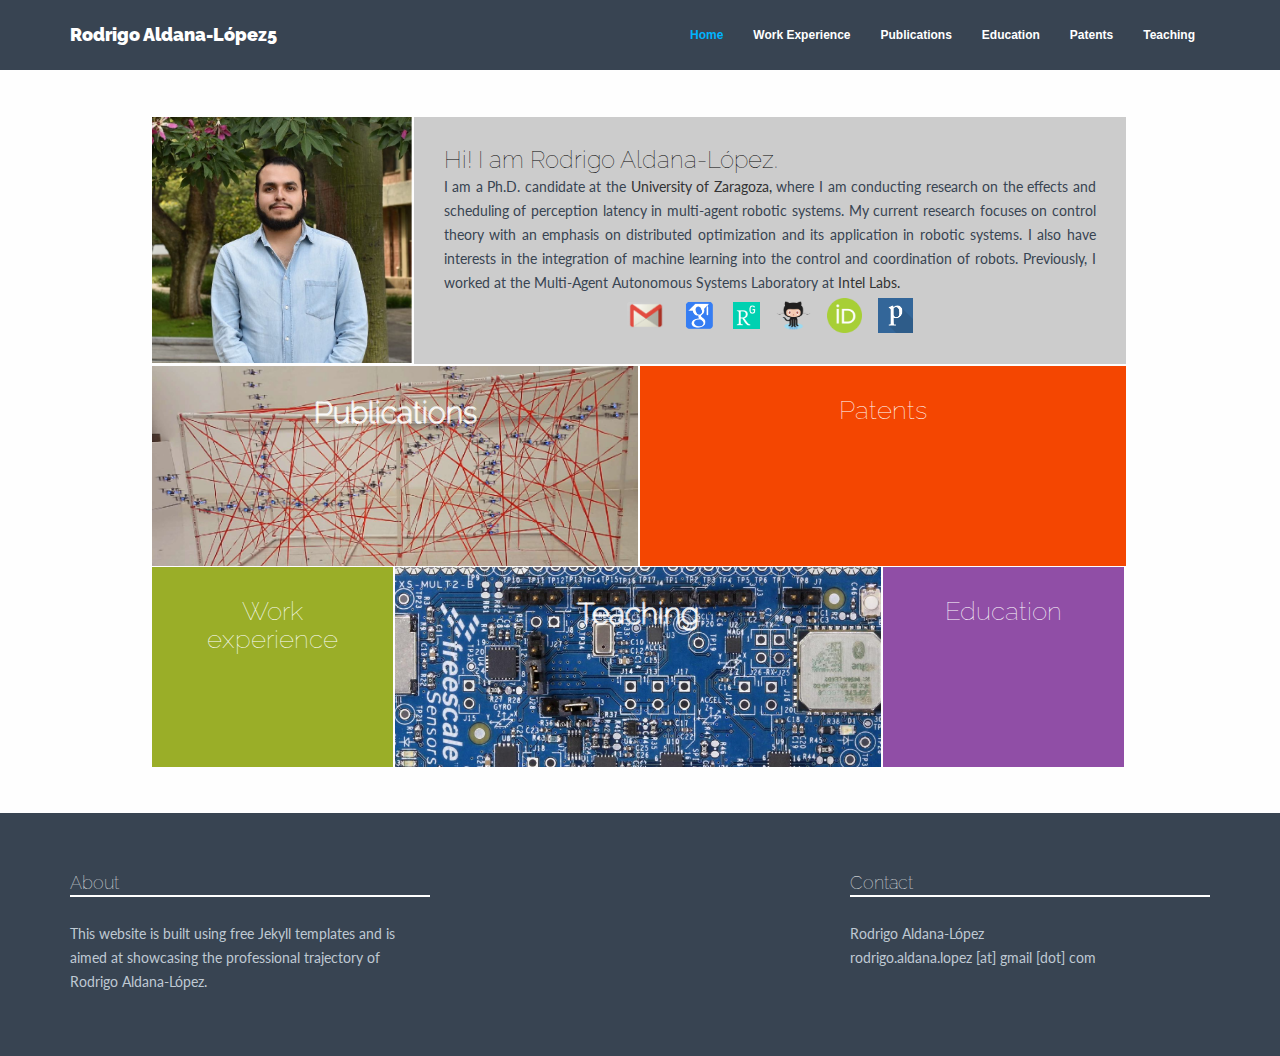
==== commit b76f20ad: "changed publications" ====
--- a/index.html
+++ b/index.html
@@ -36,7 +36,7 @@
                <span class="icon-bar"></span>
                <span class="icon-bar"></span>
                </button>
-               <a class="navbar-brand" href="/">Rodrigo Aldana-López4</a>
+               <a class="navbar-brand" href="/">Rodrigo Aldana-López5</a>
             </div>
             <div class="navbar-collapse collapse navbar-right">
                <ul class="nav navbar-nav">
--- a/css/main.css
+++ b/css/main.css
@@ -297,12 +297,16 @@
   width: calc(25% - (4px / 2)); }
 
 .col-33 {
-  width: -webkit-calc(26.8% - (4px / 2));
-  width: calc(26.8% - (4px / 2)); }
+  width: -webkit-calc(26.9% - (4px / 2));
+  width: calc(26.9% - (4px / 2)); }
 
 .col-34 {
-  width: -webkit-calc(73.2% - (4px / 2));
-  width: calc(73.2% - (4px / 2)); }
+  width: -webkit-calc(73.1% - (4px / 2));
+  width: calc(73.1% - (4px / 2)); }
+
+.col-35 {
+  width: -webkit-calc(25.1% - (4px / 2));
+  width: calc(25.1% - (4px / 2)); }
 
 .col-4 {
   width: -webkit-calc(33.33333333% - (4px / 2));
@@ -354,7 +358,8 @@
   .col-11,
   .col-12,
   .col-33,
-  .col-34 {
+  .col-34,
+  .col-35 {
     width: -webkit-calc(100% - (4px / 2));
     width: calc(100% - (4px / Dynamic consensus in multi-robot systems2)); } }
 @media screen and (max-width: 600px) {
--- a/css/main.css
+++ b/css/main.css
@@ -297,12 +297,16 @@
   width: calc(25% - (4px / 2)); }
 
 .col-33 {
-  width: -webkit-calc(26.8% - (4px / 2));
-  width: calc(26.8% - (4px / 2)); }
+  width: -webkit-calc(26.9% - (4px / 2));
+  width: calc(26.9% - (4px / 2)); }
 
 .col-34 {
-  width: -webkit-calc(73.2% - (4px / 2));
-  width: calc(73.2% - (4px / 2)); }
+  width: -webkit-calc(73.1% - (4px / 2));
+  width: calc(73.1% - (4px / 2)); }
+
+.col-35 {
+  width: -webkit-calc(25.1% - (4px / 2));
+  width: calc(25.1% - (4px / 2)); }
 
 .col-4 {
   width: -webkit-calc(33.33333333% - (4px / 2));
@@ -354,7 +358,8 @@
   .col-11,
   .col-12,
   .col-33,
-  .col-34 {
+  .col-34,
+  .col-35 {
     width: -webkit-calc(100% - (4px / 2));
     width: calc(100% - (4px / Dynamic consensus in multi-robot systems2)); } }
 @media screen and (max-width: 600px) {
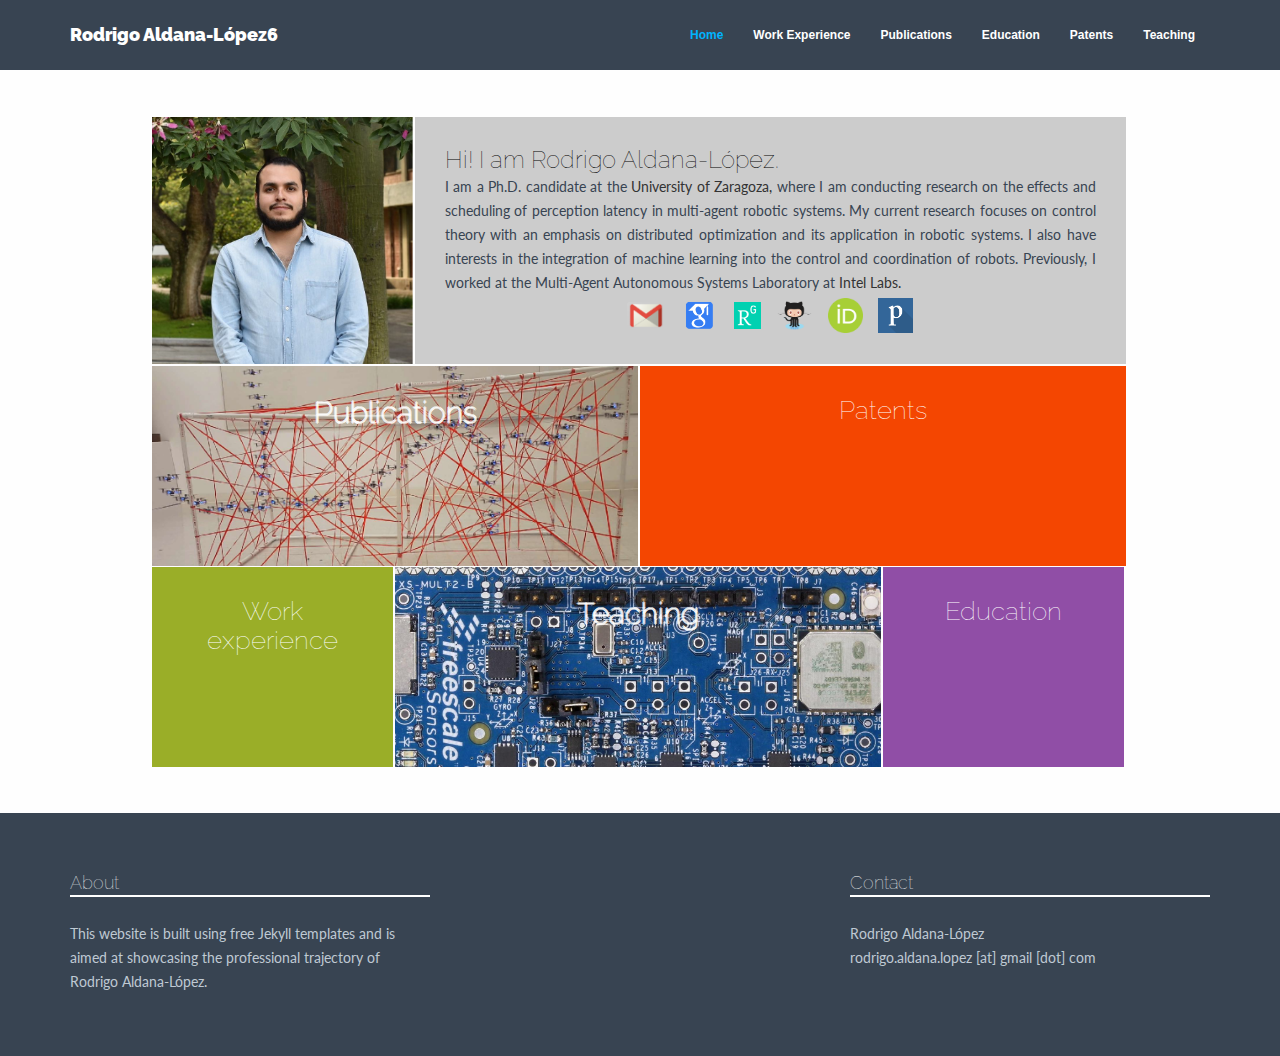
==== commit 9e8ca5d4: "changed publications" ====
--- a/index.html
+++ b/index.html
@@ -36,7 +36,7 @@
                <span class="icon-bar"></span>
                <span class="icon-bar"></span>
                </button>
-               <a class="navbar-brand" href="/">Rodrigo Aldana-López5</a>
+               <a class="navbar-brand" href="/">Rodrigo Aldana-López6</a>
             </div>
             <div class="navbar-collapse collapse navbar-right">
                <ul class="nav navbar-nav">
--- a/css/main.css
+++ b/css/main.css
@@ -297,12 +297,12 @@
   width: calc(25% - (4px / 2)); }
 
 .col-33 {
-  width: -webkit-calc(26.9% - (4px / 2));
-  width: calc(26.9% - (4px / 2)); }
+  width: -webkit-calc(27% - (4px / 2));
+  width: calc(27% - (4px / 2)); }
 
 .col-34 {
-  width: -webkit-calc(73.1% - (4px / 2));
-  width: calc(73.1% - (4px / 2)); }
+  width: -webkit-calc(73% - (4px / 2));
+  width: calc(73% - (4px / 2)); }
 
 .col-35 {
   width: -webkit-calc(25.1% - (4px / 2));
--- a/css/main.css
+++ b/css/main.css
@@ -297,12 +297,12 @@
   width: calc(25% - (4px / 2)); }
 
 .col-33 {
-  width: -webkit-calc(26.9% - (4px / 2));
-  width: calc(26.9% - (4px / 2)); }
+  width: -webkit-calc(27% - (4px / 2));
+  width: calc(27% - (4px / 2)); }
 
 .col-34 {
-  width: -webkit-calc(73.1% - (4px / 2));
-  width: calc(73.1% - (4px / 2)); }
+  width: -webkit-calc(73% - (4px / 2));
+  width: calc(73% - (4px / 2)); }
 
 .col-35 {
   width: -webkit-calc(25.1% - (4px / 2));
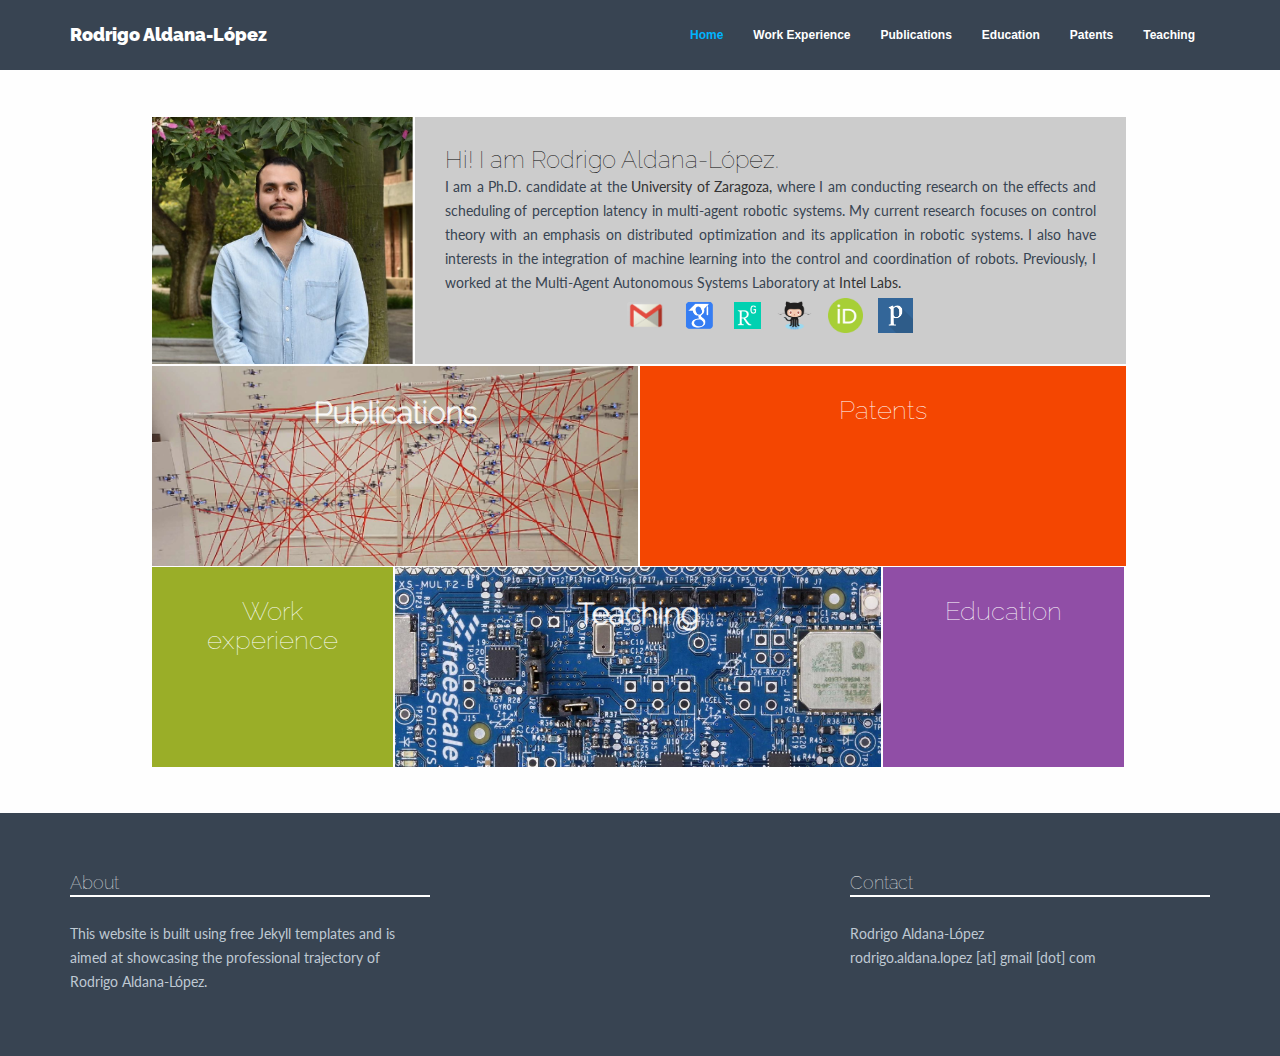
==== commit f802daca: "changed publications" ====
--- a/index.html
+++ b/index.html
@@ -36,7 +36,7 @@
                <span class="icon-bar"></span>
                <span class="icon-bar"></span>
                </button>
-               <a class="navbar-brand" href="/">Rodrigo Aldana-López6</a>
+               <a class="navbar-brand" href="/">Rodrigo Aldana-López</a>
             </div>
             <div class="navbar-collapse collapse navbar-right">
                <ul class="nav navbar-nav">
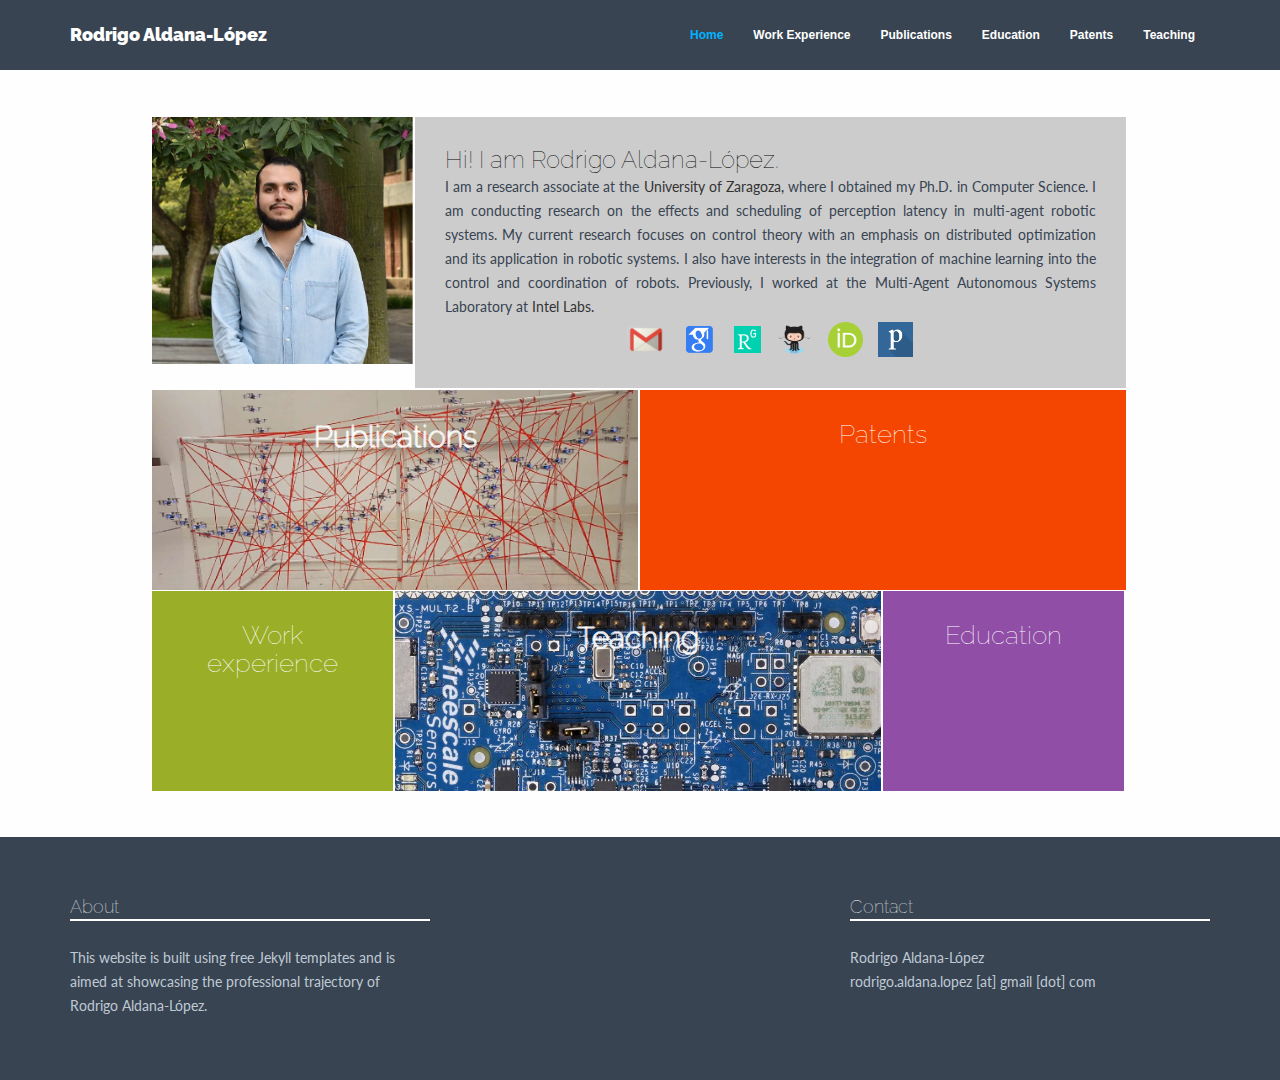
==== commit faf89d88: "Added pid articule" ====
--- a/index.html
+++ b/index.html
@@ -64,7 +64,7 @@
                      <div class="block Cgrey">
                         <div class="block-body">
                            <h3>Hi! I am Rodrigo Aldana-López.</h3>
-                           <p class="black-text" align="justify">I am a Ph.D. candidate at the <a class="begin-block" href="http://diis.unizar.es/en/PhD_eng" >University of Zaragoza,</a> where I am conducting research on the effects and scheduling of perception latency in multi-agent robotic systems. My current research focuses on control theory with an emphasis on distributed optimization and its application in robotic systems. I also have interests in the integration of machine learning into the control and coordination of robots. Previously, I worked at the Multi-Agent Autonomous Systems Laboratory at <a class="begin-block" href="https://www.intel.es/content/www/es/es/research/overview.html" >Intel Labs.</a>
+                           <p class="black-text" align="justify">I am a research associate at the <a class="begin-block" href="http://diis.unizar.es/en/PhD_eng" >University of Zaragoza,</a> where I obtained my Ph.D. in Computer Science. I am conducting research on the effects and scheduling of perception latency in multi-agent robotic systems. My current research focuses on control theory with an emphasis on distributed optimization and its application in robotic systems. I also have interests in the integration of machine learning into the control and coordination of robots. Previously, I worked at the Multi-Agent Autonomous Systems Laboratory at <a class="begin-block" href="https://www.intel.es/content/www/es/es/research/overview.html" >Intel Labs.</a>
                            <center>
                               <a href="mailto:rodrigo.aldana.lopez@gmail.com">
                               <img alt="email" src="assets/gmail.png" width="38" height="25">
